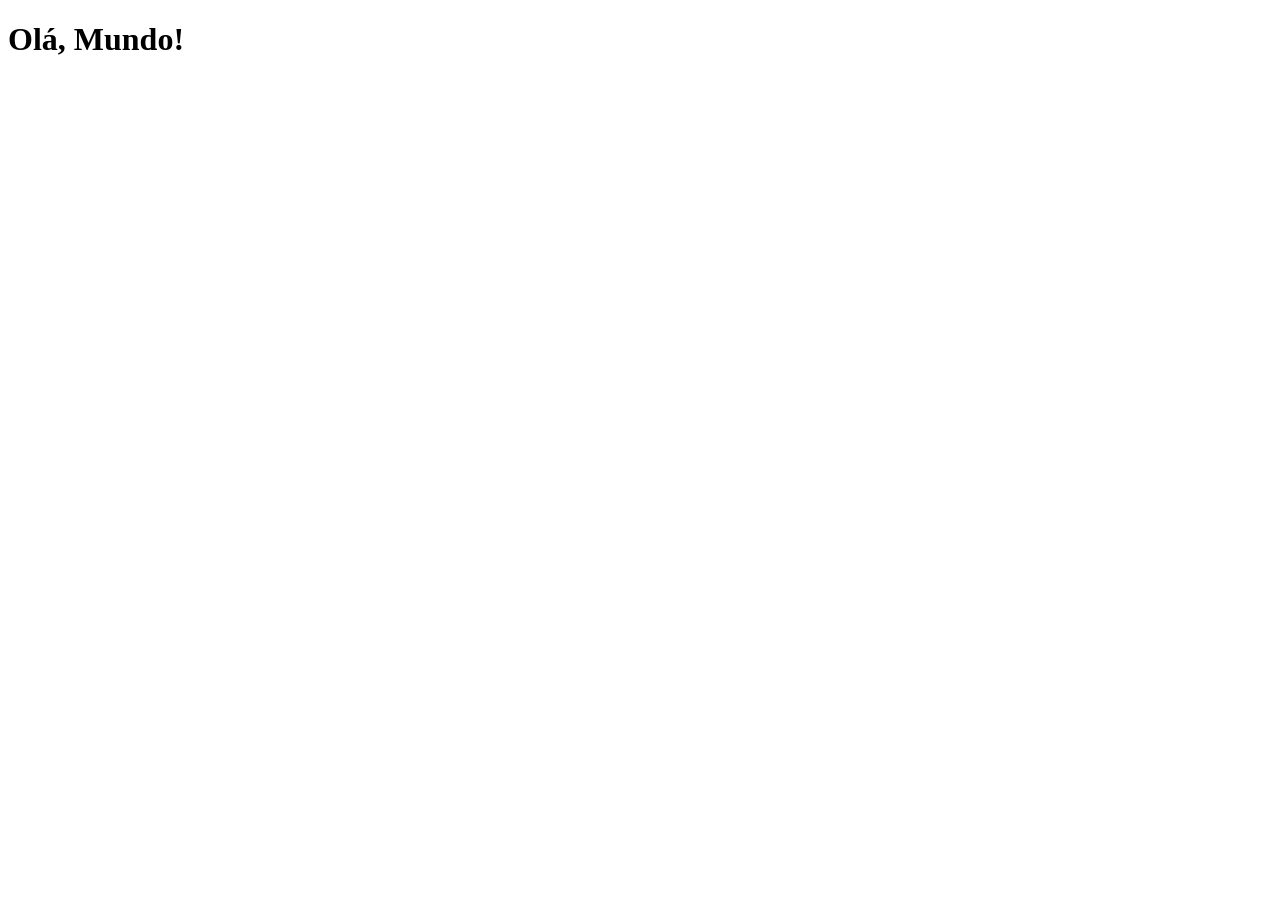
==== index.html @ d3573b0f "Criei a página principal" ====
<!DOCTYPE html>
<html lang="pt-pt">
<head>
    <meta charset="UTF-8">
    <meta name="viewport" content="width=device-width, initial-scale=1.0">
    <link rel="shortcut icon" href="favicon.ico" type="image/x-icon">
    <title>Projecto Redes Sociais</title>
</head>
<body>
    <h1>Olá, Mundo!</h1>
</body>
</html>
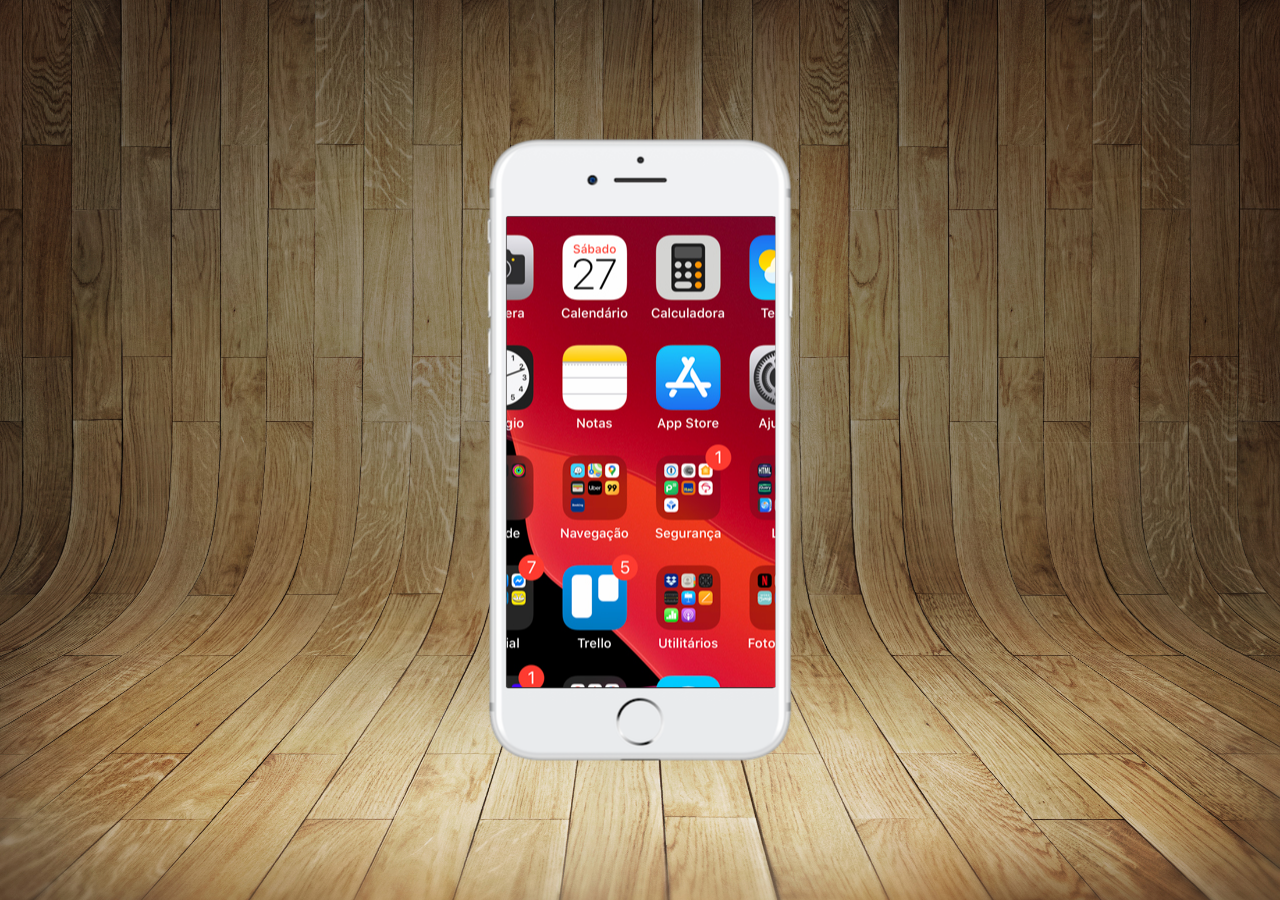
==== commit 0d732ab4: "Posicionamento do conteudo" ====
--- a/index.html
+++ b/index.html
@@ -4,9 +4,17 @@
     <meta charset="UTF-8">
     <meta name="viewport" content="width=device-width, initial-scale=1.0">
     <link rel="shortcut icon" href="favicon.ico" type="image/x-icon">
+    <link rel="stylesheet" href="estilos/style.css">
     <title>Projecto Redes Sociais</title>
 </head>
 <body>
-    <h1>Olá, Mundo!</h1>
+    <main>
+        <section id="telefone">
+            <iframe src="home.html" frameborder="0" name="tela" id="tela"></iframe>
+        </section>
+        <section id="redes-sociais">   
+
+        </section>
+    </main>
 </body>
 </html>
--- a/estilos/style.css
+++ b/estilos/style.css
@@ -0,0 +1,42 @@
+@charset "UTF-8";
+
+* {
+    margin: 0px;
+    padding: 0px;
+    font-family: Arial, Helvetica, sans-serif;
+}
+
+html, body {
+    height: 100vh;
+    width: 100vw;
+    background-color: black;
+}
+
+body {
+    background: url('../imagens/fundo-madeira.jpg') no-repeat top center;
+    background-size: cover;
+    background-attachment: fixed;
+}
+
+main {
+    position: relative;
+    height: 100vh;
+}
+
+section#telefone {
+    position: absolute;
+    top: 50%;
+    left: 50%;
+    transform: translate(-50%,-50%);
+    height: 627px;
+    width: 311px;
+    background: url(../imagens/frame-iphone.png) no-repeat;
+}
+
+iframe#tela {
+    position: relative;
+    top: 80px;
+    left: 22px;
+    width: 269px;
+    height: 471px;
+}
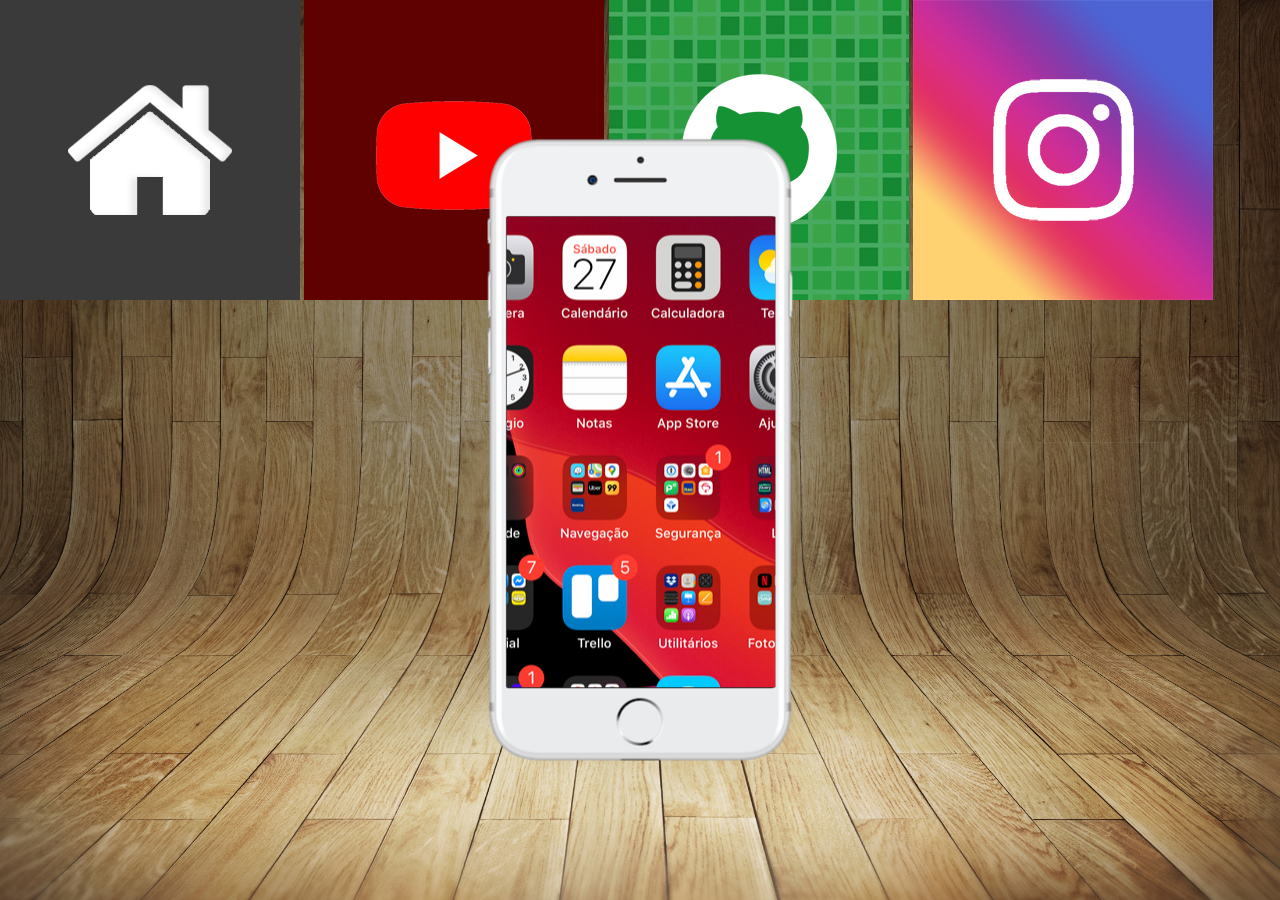
==== commit 042c854e: "projecto-social" ====
--- a/index.html
+++ b/index.html
@@ -10,10 +10,17 @@
 <body>
     <main>
         <section id="telefone">
-            <iframe src="home.html" frameborder="0" name="tela" id="tela"></iframe>
+            <iframe src="home.html" frameborder="0" name="tela" id="tela">
+                Seu navegador não é compatível com isso.
+            </iframe>
         </section>
         <section id="redes-sociais">   
-
+            <a href="#" target="tela"><img src="imagens/logo-home.jpg" alt="Home"></a>
+            <a href="#" target="tela"><img src="imagens/logo-youtube.jpg" alt="YouTube"></a>
+            <a href="#" target="tela"><img src="imagens/logo-github.jpg" alt="GitHub"></a>
+            <a href="#" target="tela"><img src="imagens/logo-instagram.jpg" alt="Instagram"></a>
+            <a href="#" target="tela"><img src="imagens/" alt=""></a>
+            <a href="#" target="tela"></a>
         </section>
     </main>
 </body>
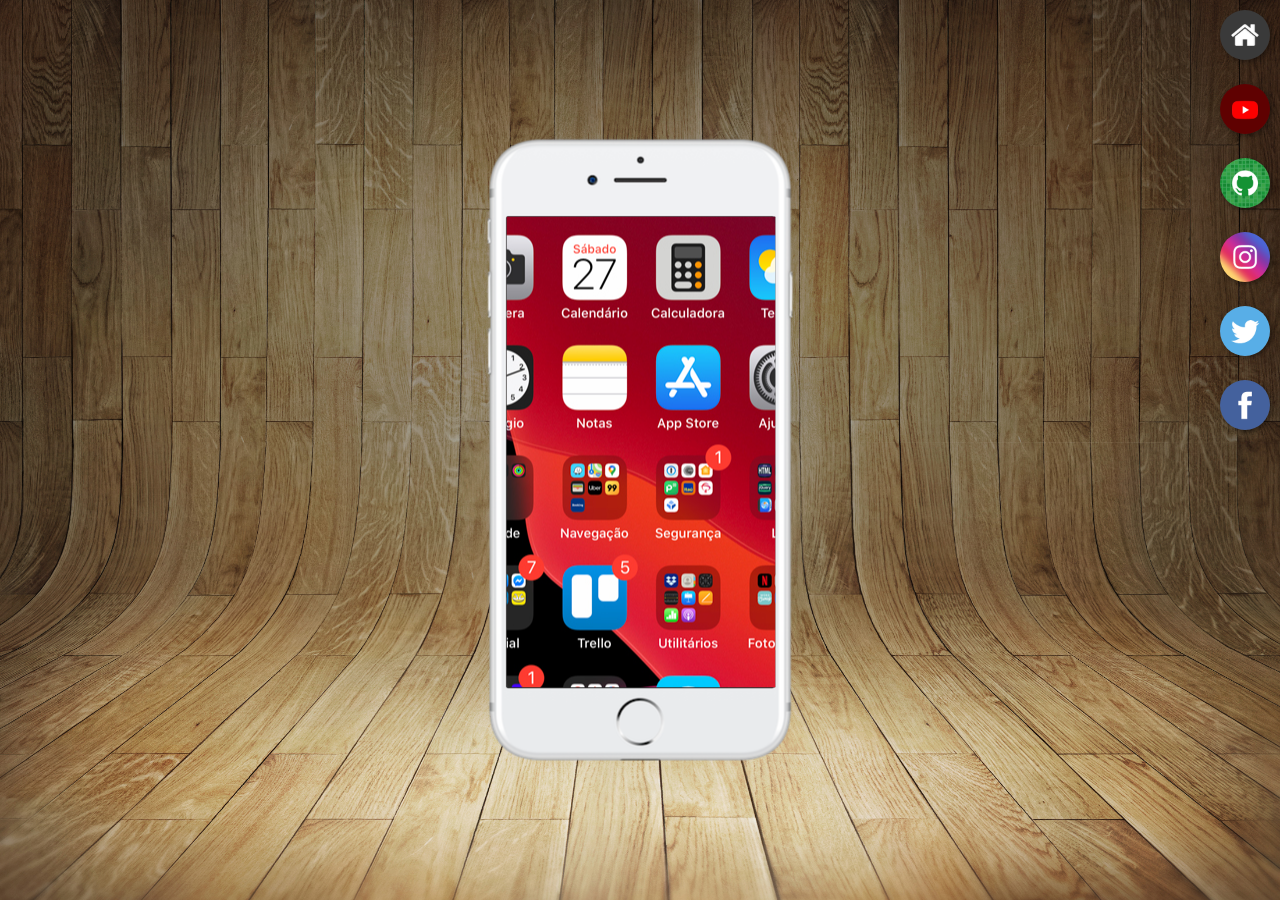
==== commit dcf7ca7d: "criei botões na lateral" ====
--- a/index.html
+++ b/index.html
@@ -15,12 +15,12 @@
             </iframe>
         </section>
         <section id="redes-sociais">   
-            <a href="#" target="tela"><img src="imagens/logo-home.jpg" alt="Home"></a>
-            <a href="#" target="tela"><img src="imagens/logo-youtube.jpg" alt="YouTube"></a>
-            <a href="#" target="tela"><img src="imagens/logo-github.jpg" alt="GitHub"></a>
-            <a href="#" target="tela"><img src="imagens/logo-instagram.jpg" alt="Instagram"></a>
-            <a href="#" target="tela"><img src="imagens/" alt=""></a>
-            <a href="#" target="tela"></a>
+            <a href="#" target="tela"><img src="imagens/logo-home.jpg" alt="Home"></a><br>
+            <a href="#" target="tela"><img src="imagens/logo-youtube.jpg" alt="YouTube"></a><br>
+            <a href="#" target="tela"><img src="imagens/logo-github.jpg" alt="GitHub"></a><br>
+            <a href="#" target="tela"><img src="imagens/logo-instagram.jpg" alt="Instagram"></a><br>
+            <a href="#" target="tela"><img src="imagens/logo-twitter.jpg" alt="Twitter"></a><br>
+            <a href="#" target="tela"><img src="imagens/logo-facebook.jpg" alt="Facebook"></a>
         </section>
     </main>
 </body>
--- a/estilos/style.css
+++ b/estilos/style.css
@@ -39,4 +39,24 @@
     left: 22px;
     width: 269px;
     height: 471px;
+}
+
+section#redes-sociais {
+    text-align: right;
+}
+
+section#redes-sociais img {
+    box-sizing: border-box;
+    width: 50px;
+    height: 50px;
+    margin: 10px;
+    border-radius: 50%;
+    box-shadow: 2px 2px 5px rgba(0, 0, 0, 0.400);
+}
+
+section#redes-sociais img:hover {
+    border: 2px solid rgba(255, 255, 255, 0.637);
+    transform: translate(-3px, -3px);
+    box-shadow: 5px 5px 10px rgba(0, 0, 0, 0.623);
+    transition: transform .3s, border .3s;
 }
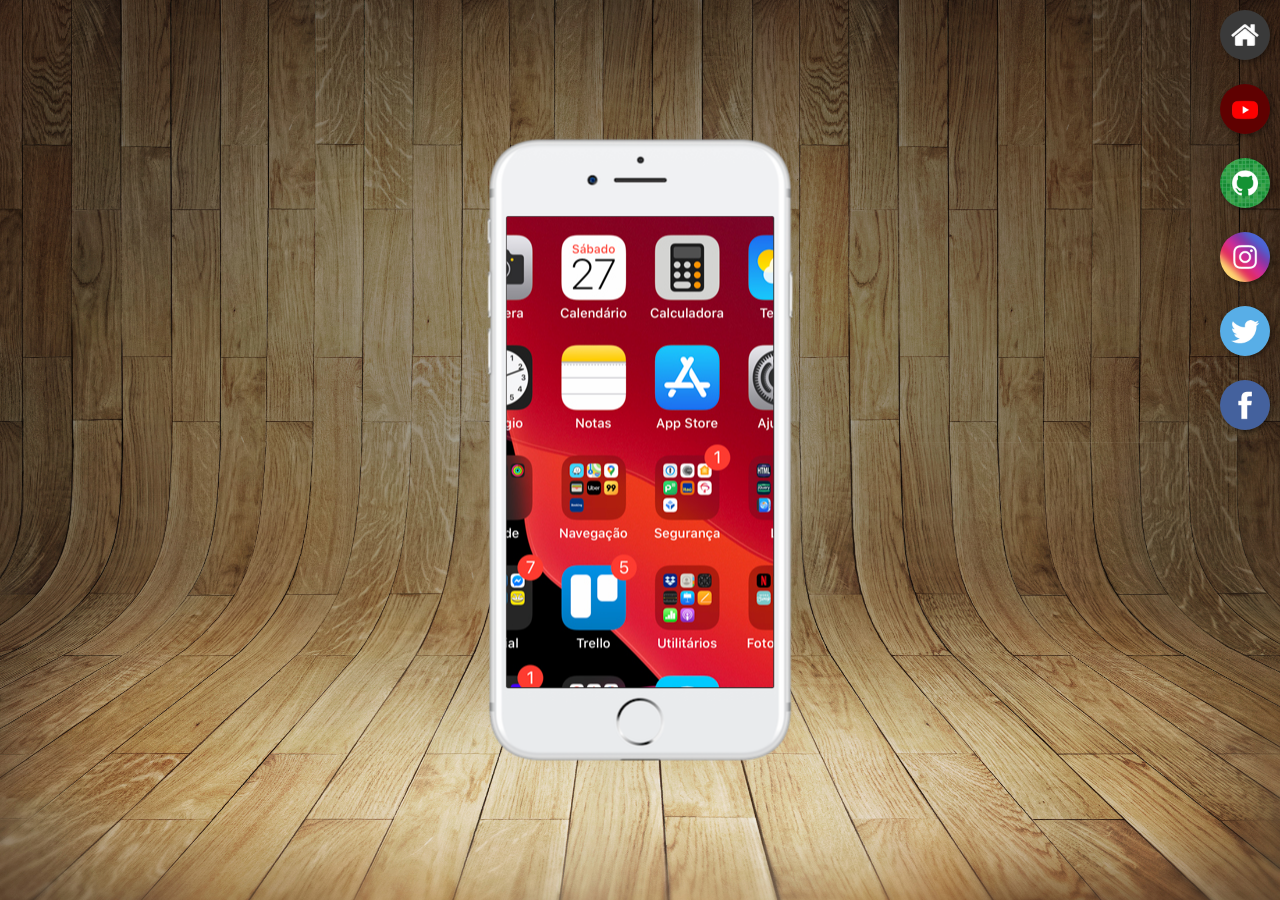
==== commit 2523be80: "páginas sociais" ====
--- a/index.html
+++ b/index.html
@@ -15,8 +15,8 @@
             </iframe>
         </section>
         <section id="redes-sociais">   
-            <a href="#" target="tela"><img src="imagens/logo-home.jpg" alt="Home"></a><br>
-            <a href="#" target="tela"><img src="imagens/logo-youtube.jpg" alt="YouTube"></a><br>
+            <a href="home.html" target="tela"><img src="imagens/logo-home.jpg" alt="Home"></a><br>
+            <a href="youtube.html" target="tela"><img src="imagens/logo-youtube.jpg" alt="YouTube"></a><br>
             <a href="#" target="tela"><img src="imagens/logo-github.jpg" alt="GitHub"></a><br>
             <a href="#" target="tela"><img src="imagens/logo-instagram.jpg" alt="Instagram"></a><br>
             <a href="#" target="tela"><img src="imagens/logo-twitter.jpg" alt="Twitter"></a><br>
--- a/estilos/style.css
+++ b/estilos/style.css
@@ -37,7 +37,7 @@
     position: relative;
     top: 80px;
     left: 22px;
-    width: 269px;
+    width: 267px;
     height: 471px;
 }
 
